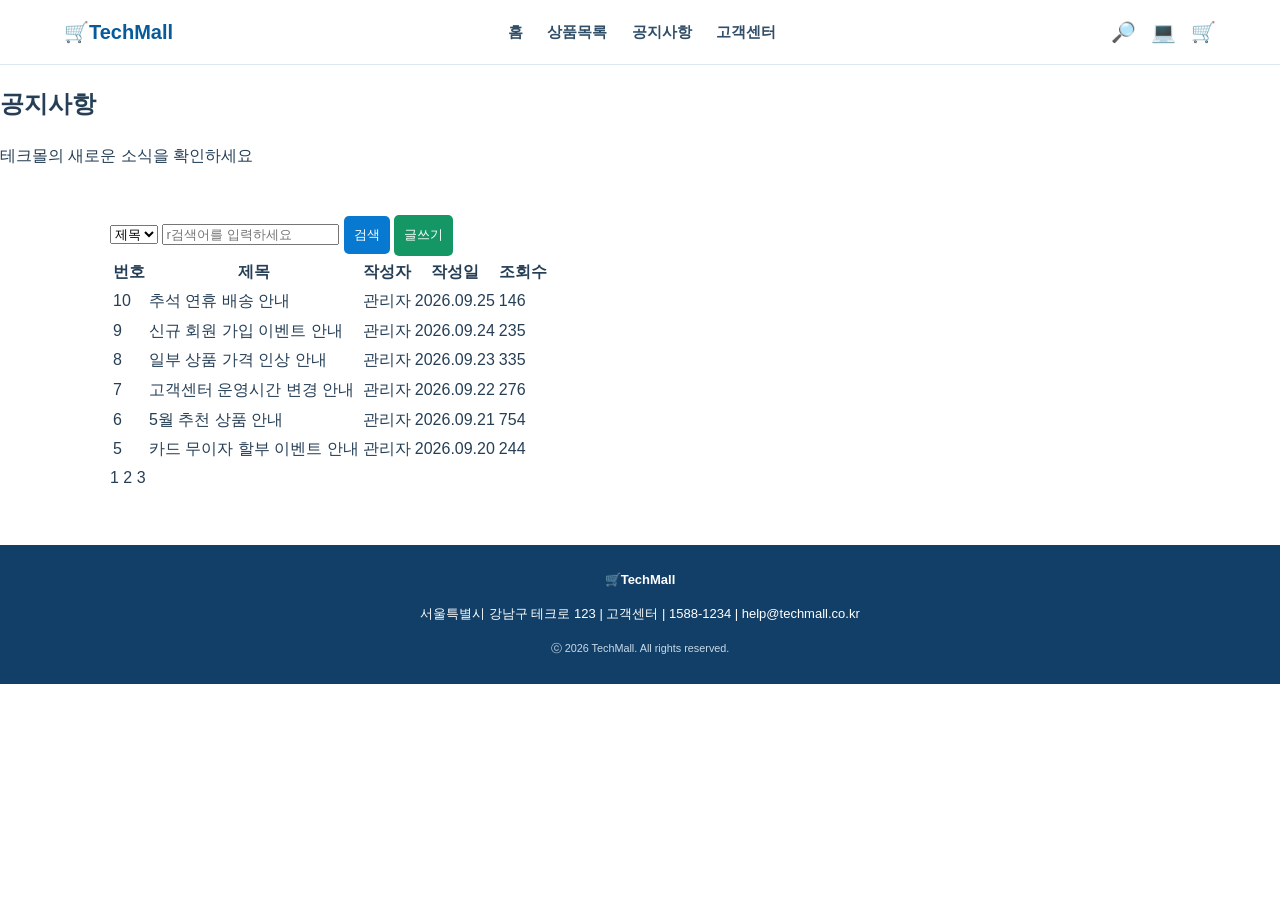
==== board.html @ e3737c44 "게시판 작성 준비" ====
<!DOCTYPE html>
<html lang="en">
<head>
    <meta charset="UTF-8">
    <meta name="viewport" content="width=device-width, initial-scale=1.0">
    <link rel="stylesheet" href="css/style.css">
    <title>TechMall | 게시판</title>
</head>
<body>
    <!--공통 상단-->
    <header>
        <div class="logo"><a href="index.html">🛒TechMall</a>

        </div>
        <nav>
            <a href="index.html">홈</a>
            <a href="#">상품목록</a>
            <a href="#">공지사항</a>
            <a href="#">고객센터</a>
        </nav>
        <div class="header-icons">
            <a href="#">🔎</a>
            <a href="#">💻</a>
            <a href="#">🛒</a>
        </div>
    </header>

    <main>
        <!--공지사항 제목 배너-->
        <section class="page-title">
            <h1>공지사항</h1>
            <p>테크몰의 새로운 소식을 확인하세요</p>
        </section>

        <!--게시판 리스트 테이블-->
        <section class="content board-content">
            <div class="board-search">
                <select>
                    <option>제목</option>
                    <option>전체</option>
                </select>
                <input type="text" placeholder="r검색어를 입력하세요">
                <button class="button">검색</button>
                <a href="writing.html" class="button green-button">글쓰기</a>
            </div>
            <table class="board-table">
                <thead>
                    <tr>
                        <th>번호</th>
                        <th>제목</th>
                        <th>작성자</th>
                        <th>작성일</th>
                        <th>조회수</th>
                    </tr>
                </thead>
                <tbody>
                    <tr>
                        <td>10</td>
                        <td><a href="view.html">추석 연휴 배송 안내</a></td>
                        <td>관리자</td>
                        <td>2026.09.25</td>
                        <td>146</td>
                    </tr>
                    <tr>
                        <td>9</td>
                        <td><a href="view.html">신규 회원 가입 이벤트 안내</a></td>
                        <td>관리자</td>
                        <td>2026.09.24</td>
                        <td>235</td>
                    </tr>
                    <tr>
                        <td>8</td>
                        <td><a href="view.html">일부 상품 가격 인상 안내</a></td>
                        <td>관리자</td>
                        <td>2026.09.23</td>
                        <td>335</td>
                    </tr>
                    <tr>
                        <td>7</td>
                        <td><a href="view.html">고객센터 운영시간 변경 안내</a></td>
                        <td>관리자</td>
                        <td>2026.09.22</td>
                        <td>276</td>
                    </tr>
                    <tr>
                        <td>6</td>
                        <td><a href="view.html">5월 추천 상품 안내</a></td>
                        <td>관리자</td>
                        <td>2026.09.21</td>
                        <td>754</td>
                    </tr>
                    <tr>
                        <td>5</td>
                        <td><a href="view.html">카드 무이자 할부 이벤트 안내</a></td>
                        <td>관리자</td>
                        <td>2026.09.20</td>
                        <td>244</td>
                    </tr>
                </tbody>
            </table>
            <div class="page-nation">
                <a href="#">1</a>
                <a href="#">2</a>
                <a href="#">3</a>
            </div>
        </section>
    </main>

    <!--공통 하단-->
    <footer>
        <strong>🛒TechMall</strong>
        <p>서울특별시 강남구 테크로 123 | 고객센터 | 1588-1234 | help@techmall.co.kr</p>
        <small>ⓒ 2026 TechMall. All rights reserved.</small>
    </footer>
</body>
</html>
---- css/style.css ----
/* 모든 페이지 공통 */
* {
    box-sizing: border-box;
}

body {
    margin: 0;
    font-family: Arial, "맑은 고딕", sans-serif;
    background-color: white;
    color: #263f56;
    line-height: 1.6;
}

a {
    text-decoration: none;
    color: inherit;
}

header {
    display: flex;
    justify-content: space-between;
    align-items: center;
    padding: 16px 5%;
    gap: 20px;
    background-color: white;
    border-bottom: 1px solid #dce7ef;
}

.logo {
    font-size: 20px;
    color: #075b9b;
    font-weight: bold;
}

nav a {
    font-size: 15px;
    font-weight: bold;
    color: #304e68;
    margin-left: 10px;
    margin-right: 10px;
}

nav a:hover {
    color: #0879d1;
}

.header-icons {
    display: flex;
    gap: 15px;
    font-size: 20px;
}

/* 메인 배너 디자인 */
.banner {
    min-height: 300px;
    padding: 35px 8%;
    background-color: #eaf5ff;
    display: flex;
    justify-content: space-between;
    gap: 20px;
    align-items: center;
}

.banner .small-title {
    font-size: 12px;
    font-weight: bold;
    color: #0879d1;
}

.banner h1 {
    font-size: 34px;
    color: #103e69;
    margin-top: 8px;
    margin-bottom: 8px;
}

.banner h1 span {
    color: #0879d1;
}

.banner p {
    color: #5c7286;
}

.banner img {
    width: 40%;
    height: 230px;
    object-fit: cover; /* 부모 태그 크기에 맞게 이미지 맞춤 -> 가로 세로 비율 유지, 지정 크기보다 큰 부분은 잘려나감, 썸네일 필수*/
    border-radius: 8px;
}

/* 공통 버튼 디자인 */
.button {
    display: inline-block;
    background-color: #0879d1;
    color: white;
    padding: 10px;
    border: 0;
    border-radius: 5px;
    font-size: 13px;
}

.button:hover {
    background-color: #075b9b;
}

/* 버튼 색깔 */
.green-button {
    background-color: #159765;
}

.gray-button {
    background-color: #718493;
}

.red-button {
    background-color: #e34d59;
}

/* content 공통 속성 */
.content {
    max-width: 1100px;
    margin: 0 auto;
    padding: 30px 20px;
}

.content .section-head {
    display: flex;
    justify-content: space-between;
    align-items: center;
}

.content h2 {
    font-size: 20px;
    color: #103e69;
}

.banner .section-head a {
    font-size: 13px;
    color: #0879d1;
}

/* 상품 리스트 디자인 */
.product-list {
    display: flex;
    gap: 15px;
}

.product-card {
    border: 1px solid #dce7ef;
    border-radius: 5px;
    flex: 1;
    background-color: white;
}

.product-card img {
    display: block;
    width: 100%;
    height: 150px;
    object-fit: cover;
    background-color: #edf5fa;
}

.product-info {
    padding: 10px;
}

.product-info h3 {
    font-size: 15px;
    margin-top: 0;
    margin-bottom: 5px;
}

.product-info .price {
    font-weight: bold;
    color: #0879d1;
    margin-top: 0;
}

/* 서비스 리스트 디자인 */
.service-list {
    display: flex;
    max-width: 1100px;
    margin: 0 auto;
    padding: 20px;
    gap: 15px;
    background-color: #f0f7fc;
    border-radius: 5px;
}

.service-list div {
    flex: 1;
    text-align: center;
}

.service-list span {
    display: block;
    font-size: 25px;
}

.service-list b {
    color: #075b9b;
}

.service-list p {
    font-size: 12px;
    color: #687d8e;
    margin-top: 3px;
}

/* 공지사항과 브랜드 */
.bottom-content {
    display: flex;
    gap: 30px;
}

.bottom-content div {
    flex: 1;
}

.bottom-content .notice-list {
    list-style: none;
    padding: 0; /* 말머리기호 때문에 생성된 공백 제거 */
    border-top: 1px solid #dce7ef;
}

.notice-list li {
    border-bottom: 1px solid #dce7ef;
    padding: 10px;
    font-size: 13px;
    display: flex;
    justify-content: space-between;
}

.notice-list span {
    font-size: 12px;
    color: #718493;
}

.brand-list {
    display: flex;
    gap: 8px;
    flex-wrap: wrap; /* 자동 줄바꿈 */
}

.brand-list span {
    border: 1px solid #dce7ef;
    border-radius: 5px;
    font-weight: bold;
    color: #425a70;
    padding: 10px;
    box-sizing: border-box;
    width: 32%;
    text-align: center;
}

/* 공통 하단 영역 */
footer {
    background-color: #123f67;
    text-align: center;
    color: white;
    padding: 25px 15px;
    font-size: 13px;
    margin-top: 25px;
}

footer small {
    color: #c8d9e7;
}

/* 모바일 화면에서의 배치 */
@media (max-width:700px) {
    header {
        flex-wrap: wrap;
        justify-content: center;
    }

    nav {
        width: 100%;
        text-align: center;
    }

    nav a {
        font-size: 12px;
        margin: 5px;
    }

    .header-icons {
        display: none;
    }

    .banner {
        flex-direction: column;
        align-items: flex-start;
    }

    .banner img {
        width: 100%;
        height: 200px;
    }

    .product-list {
        flex-wrap: wrap;
    }

    .product-card {
        flex: 1 1 45%;
    }
}
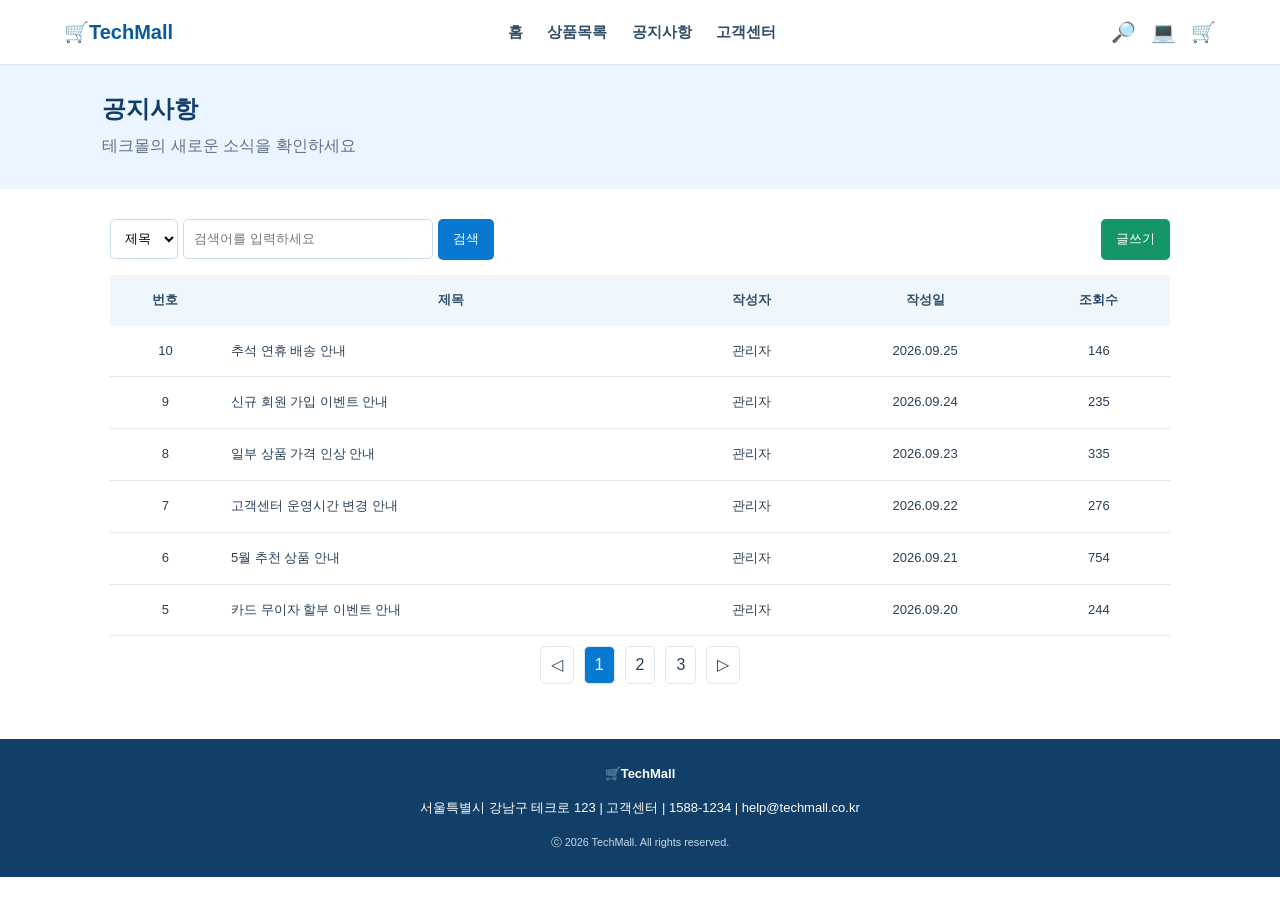
==== commit efdf6f67: "인덱스 페이지 앵커 추가" ====
--- a/board.html
+++ b/board.html
@@ -39,9 +39,9 @@
                     <option>제목</option>
                     <option>전체</option>
                 </select>
-                <input type="text" placeholder="r검색어를 입력하세요">
+                <input type="text" placeholder="검색어를 입력하세요">
                 <button class="button">검색</button>
-                <a href="writing.html" class="button green-button">글쓰기</a>
+                <a href="writing.html" class="button green-button push">글쓰기</a>
             </div>
             <table class="board-table">
                 <thead>
@@ -56,42 +56,42 @@
                 <tbody>
                     <tr>
                         <td>10</td>
-                        <td><a href="view.html">추석 연휴 배송 안내</a></td>
+                        <td class="subject"><a href="view.html">추석 연휴 배송 안내</a></td>
                         <td>관리자</td>
                         <td>2026.09.25</td>
                         <td>146</td>
                     </tr>
                     <tr>
                         <td>9</td>
-                        <td><a href="view.html">신규 회원 가입 이벤트 안내</a></td>
+                        <td class="subject"><a href="view.html">신규 회원 가입 이벤트 안내</a></td>
                         <td>관리자</td>
                         <td>2026.09.24</td>
                         <td>235</td>
                     </tr>
                     <tr>
                         <td>8</td>
-                        <td><a href="view.html">일부 상품 가격 인상 안내</a></td>
+                        <td class="subject"><a href="view.html">일부 상품 가격 인상 안내</a></td>
                         <td>관리자</td>
                         <td>2026.09.23</td>
                         <td>335</td>
                     </tr>
                     <tr>
                         <td>7</td>
-                        <td><a href="view.html">고객센터 운영시간 변경 안내</a></td>
+                        <td class="subject"><a href="view.html">고객센터 운영시간 변경 안내</a></td>
                         <td>관리자</td>
                         <td>2026.09.22</td>
                         <td>276</td>
                     </tr>
                     <tr>
                         <td>6</td>
-                        <td><a href="view.html">5월 추천 상품 안내</a></td>
+                        <td class="subject"><a href="view.html">5월 추천 상품 안내</a></td>
                         <td>관리자</td>
                         <td>2026.09.21</td>
                         <td>754</td>
                     </tr>
                     <tr>
                         <td>5</td>
-                        <td><a href="view.html">카드 무이자 할부 이벤트 안내</a></td>
+                        <td class="subject"><a href="view.html">카드 무이자 할부 이벤트 안내</a></td>
                         <td>관리자</td>
                         <td>2026.09.20</td>
                         <td>244</td>
@@ -99,9 +99,11 @@
                 </tbody>
             </table>
             <div class="page-nation">
-                <a href="#">1</a>
+                <a href="#">◁</a>
+                <a href="#" class="active">1</a>
                 <a href="#">2</a>
                 <a href="#">3</a>
+                <a href="#">▷</a>
             </div>
         </section>
     </main>
--- a/css/style.css
+++ b/css/style.css
@@ -94,7 +94,7 @@
     display: inline-block;
     background-color: #0879d1;
     color: white;
-    padding: 10px;
+    padding: 10px 15px;
     border: 0;
     border-radius: 5px;
     font-size: 13px;
@@ -268,6 +268,182 @@
     color: #c8d9e7;
 }
 
+/* 게시판 목록 디자인 */
+.page-title {
+    background-color: #eaf5ff;
+    padding: 25px 8%;
+}
+
+.page-title h1 {
+    color: #103e69;
+    margin-top: 0;
+    margin-bottom: 5px;
+}
+
+.page-title p {
+    color: #5c7286;
+    margin-top: 0;
+    margin-bottom: 5px;
+}
+
+.board-search {
+    display: flex;
+    gap: 5px;
+    align-self: center;
+    margin-bottom: 15px;
+}
+
+.board-search select {
+    height: 40px;
+    padding: 10px;
+    border: 1px solid #cbdbe7;
+    border-radius: 5px;
+    background-color: white;
+}
+
+.board-search input {
+    height: 40px;
+    padding: 10px;
+    border: 1px solid #cbdbe7;
+    border-radius: 5px;
+    background-color: white;
+    width: 250px;
+}
+
+.push {
+    margin-left: auto;
+}
+
+.board-table {
+    width: 100%;
+    text-align: center;
+    font-size: 13px;
+    border-collapse: collapse; /* 열 사이의 줄 제거 */
+}
+
+.board-table th {
+    padding: 15px 10px;
+    background-color: #f0f7fc;
+    color: #304e68;
+}
+
+.board-table td {
+    padding: 15px 10px;
+    border-bottom: 1px solid #dce7ef;
+}
+
+.board-table .subject {
+    text-align: left;
+}
+
+.board-table .subject a:hover {
+    color: #0879d1;
+    text-decoration: underline;
+}
+
+/* 페이지 넘버 디자인 */
+.page-nation {
+    display: flex;
+    justify-content: center;
+    gap: 10px;
+    margin-top: 10px;
+}
+
+.page-nation a {
+    border: 1px solid #dce7ef;
+    border-radius: 5px;
+    padding: 5px 10px;
+}
+
+.page-nation .active {
+    background-color: #0879d1;
+    color: white;
+}
+
+/* 상세 내용 디자인 */
+.article-content h2 {
+    color: #103e69;
+    border-bottom: 1px solid #dce7ef;
+    padding-bottom: 10px;
+}
+
+.article-info {
+    display: flex;
+    gap: 20px;
+    font-size: 13px;
+    color: #718493;
+    border-bottom: 1px solid #dce7ef;
+    padding-bottom: 10px;
+}
+
+.article-body {
+    padding: 25px 5px;
+    min-height: 250px;
+}
+
+.article-body h3 {
+    color: #075b9b;
+}
+
+.article-bottom {
+    display: flex;
+    justify-content: flex-end;
+    gap: 5px;
+}
+
+.prev-next {
+    padding-top: 0;
+}
+
+.prev-next p {
+    display: flex;
+    gap: 10px;
+    border: 1px solid #dce7ef;
+    padding: 5px;
+}
+
+.prev-next b {
+    color: #075b9b;
+    margin-right: 10px;
+}
+
+/* 글쓰기 폼 디자인 */
+.form-content {
+    max-width: 850px;
+}
+
+.form-content label {
+    display: block;
+    font-weight: bold;
+    margin: 5px 0;
+}
+
+.form-content input {
+    width: 100%;
+    padding: 10px;
+    border: 1px solid #cbdbe7;
+    border-radius: 5px;
+    font-family: inherit;
+    font-size: 15px;
+}
+
+.form-content textarea {
+    width: 100%;
+    padding: 10px;
+    border: 1px solid #cbdbe7;
+    border-radius: 5px;
+    font-family: inherit;
+    font-size: 15px;
+    resize: vertical;
+}
+
+.form-button {
+    display: flex;
+    justify-content: flex-end;
+    gap: 10px;
+    margin-top: 20px;
+}
+
 /* 모바일 화면에서의 배치 */
 @media (max-width:700px) {
     header {
